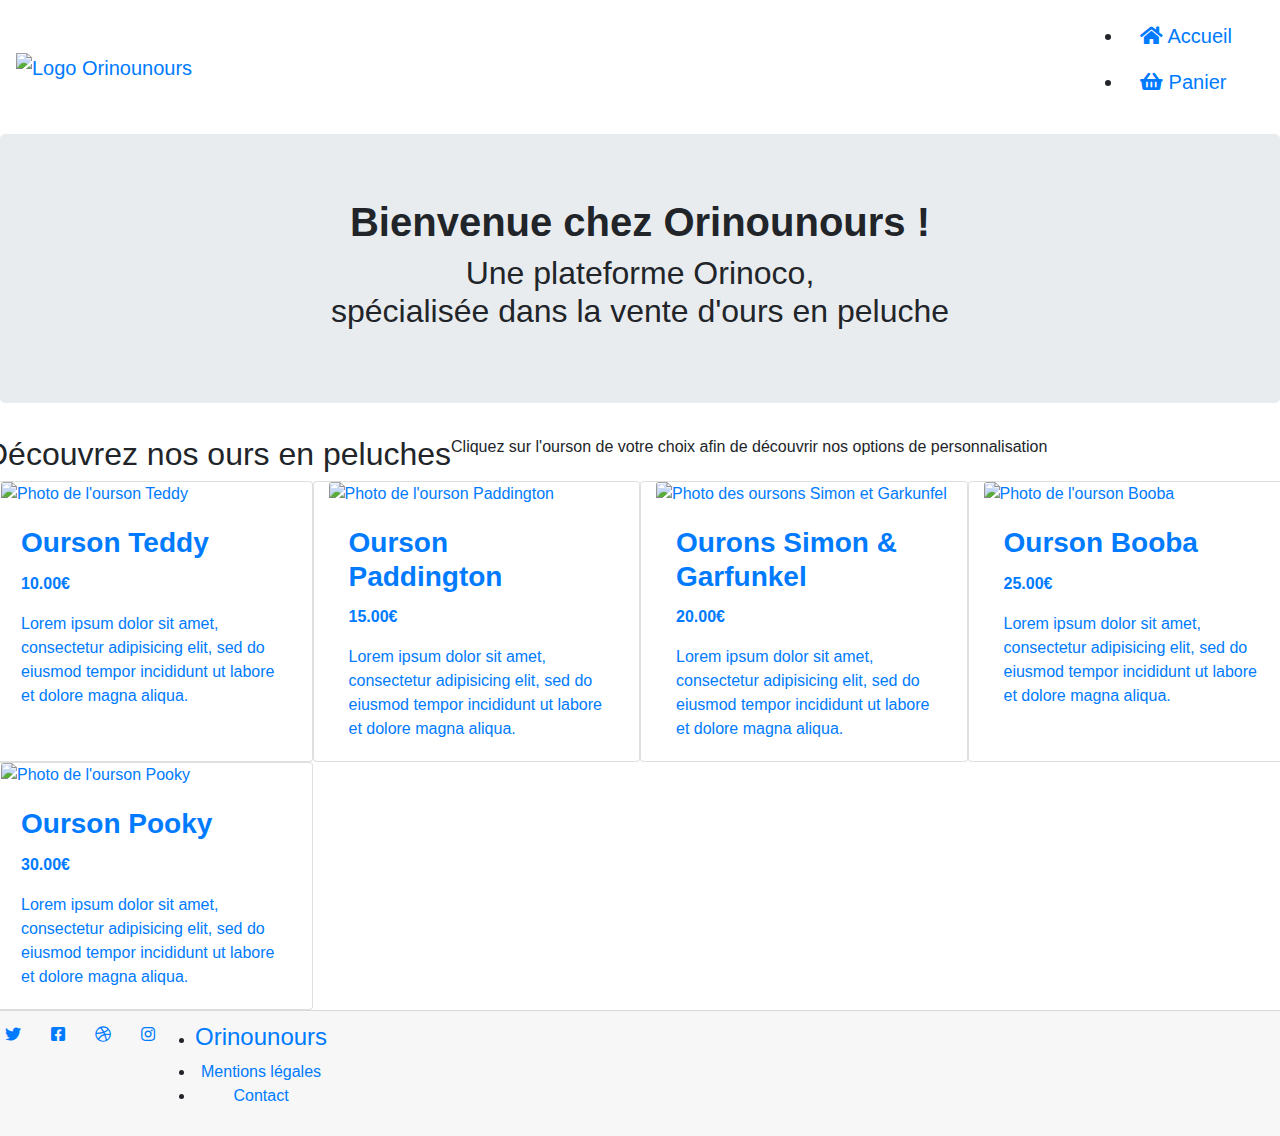
==== index.html @ 257232a9 "index" ====
<!doctype html> 
<html lang="fr">

<head>

	<title>Orinounours</title> 

	<meta charset="utf-8">
    <meta name="description" content="Orinounous, une plateforme Orinoco, spécialiste de la vente en ligne d'ours en peluche">
    <meta name="viewport" content="width=device-width, initial-scale=1.0, viewport-fit=cover">
	<meta name="robots" content="index, follow">

    <link rel="stylesheet" type="text/css" href="style.css">  
    <link rel="shortcut icon" type="image/ico" href="favicon.ico">    
	<link rel="canonical" href="https://marysau.github.io/MaryleneSaurat_5_16022021/"/>
    <link rel="stylesheet" href="https://stackpath.bootstrapcdn.com/bootstrap/4.4.1/css/bootstrap.min.css" integrity="sha384-Vkoo8x4CGsO3+Hhxv8T/Q5PaXtkKtu6ug5TOeNV6gBiFeWPGFN9MuhOf23Q9Ifjh" crossorigin="anonymous">
    <link rel="stylesheet" href="https://cdnjs.cloudflare.com/ajax/libs/font-awesome/5.13.1/css/all.min.css"/>

</head>

<body>

    <header div="container-fluid">
        <nav class="navbar">
            <a class="navbar-brand" href="index.html">
                <img src="img/header-orinounours.jpg" alt="Logo Orinounours">
            </a>
            <ul class="navbar-brand">
                <li class="nav-item">
                    <a class="nav-link" href="index.html" title="Lien vers l'accueil"><i class="fas fa-home"></i></i> Accueil</a>
                </li>
                <li class="nav-item">
                    <a class="nav-link" href="panier.html" title="Lien vers le panier"><i class="fas fa-shopping-basket"></i></i> Panier</a>
                </li>
            </ul>
            </nav>
    </header>

    <main>

        <section class="jumbotron">
            <h1 class="text-center">
                <strong>Bienvenue chez Orinounours !</strong>
            </h1>
            <h2 class="text-center">
                Une plateforme Orinoco,
                <br>spécialisée dans la vente d'ours en peluche
            </h2>
        </section>

        <section class="row text-center description">
            <h2>Découvrez nos ours en peluches</h2>
            <p>Cliquez sur l'ourson de votre choix afin de découvrir nos options de personnalisation</p>
        </section>

        <section class="row products">
            <a href="produit.html" class="card col-sm-12 col-md-5 col-lg-3">
                <img class="card-img-top img-fluid" src="img/ourson-teddy2.jpg" alt="Photo de l'ourson Teddy">
                <div class="card-body">
                    <h3 class="card-title font-weight-bold">Ourson Teddy</h3>
                    <p class="card-text font-weight-bold">10.00€</p>
                    <p class="card-text">Lorem ipsum dolor sit amet, consectetur adipisicing elit, sed do eiusmod tempor incididunt ut labore et dolore magna aliqua.</p>
                </div>
            </a>
            <a href="produit.html" class="card col-sm-12 col-md-5 col-lg-3">
                <img class="card-img-top img-fluid" src="img/ourson-paddington2.jpg" alt="Photo de l'ourson Paddington">
                <div class="card-body">
                    <h3 class="card-title font-weight-bold">Ourson Paddington</h3>
                    <p class="card-text font-weight-bold">15.00€</p>
                    <p class="card-text">Lorem ipsum dolor sit amet, consectetur adipisicing elit, sed do eiusmod tempor incididunt ut labore et dolore magna aliqua.</p>
                </div>
            </a>
            <a href="produit.html" class="card col-sm-12 col-md-5 col-lg-3">
                <img class="card-img-top img-fluid" src="img/oursons-simon-garfunkel2.jpg" alt="Photo des oursons Simon et Garkunfel">
                <div class="card-body">
                    <h3 class="card-title font-weight-bold">Ourons Simon & Garfunkel</h3>
                    <p class="card-text font-weight-bold">20.00€</p>
                    <p class="card-text">Lorem ipsum dolor sit amet, consectetur adipisicing elit, sed do eiusmod tempor incididunt ut labore et dolore magna aliqua.</p>
                </div>
            </a>
            <a href="produit.html" class="card col-sm-12 col-md-5 col-lg-3">
                <img class="card-img-top img-fluid" src="img/ourson-booba2.jpg" alt="Photo de l'ourson Booba">
                <div class="card-body">
                    <h3 class="card-title font-weight-bold">Ourson Booba</h3>
                    <p class="card-text font-weight-bold">25.00€</p>
                    <p class="card-text">Lorem ipsum dolor sit amet, consectetur adipisicing elit, sed do eiusmod tempor incididunt ut labore et dolore magna aliqua.</p>
                </div>
            </a>
            <a href="produit.html" class="card col-sm-12 col-md-5 col-lg-3">
                <img class="card-img-top img-fluid" src="img/ourson-pooky2.jpg" alt="Photo de l'ourson Pooky">
                <div class="card-body">
                    <h3 class="card-title font-weight-bold">Ourson Pooky</h3>
                    <p class="card-text font-weight-bold">30.00€</p>
                    <p class="card-text">Lorem ipsum dolor sit amet, consectetur adipisicing elit, sed do eiusmod tempor incididunt ut labore et dolore magna aliqua.</p>
                </div>
            </a>
        </section>

    </main>

    <footer class="card-footer row text-center">
        <div class="row social text-center">
            <div class="col-3 text-center">
                <a class="social" href="https://www.twitter.com" title="Twitter"><i class="fab fa-twitter"></i></a>
            </div>
            <div class="col-3 text-center">
                <a class="social" href="https://www.facebook.com" title="Facebook"><i class="fab fa-facebook-square"></i></a>
            </div>
            <div class="col-3 text-center">
                <a class="social" href="https://www.dribbble.com" title="Dribble"><i class="fab fa-dribbble"></i></a>
            </div>
            <div class="col-3 text-center">
                <a class="social" href="https://www.instagram.com" title="Instagram"><i class="fab fa-instagram"></i></a>
            </div>
        </div>
        <ul>
            <li><h4><a href="index.html" title="Lien vers l'accueil">Orinounours</a></h4></li>
            <li><a href="#" title="Lien vers les mentions légales">Mentions légales</a></li>
            <li><a href="mailto:contact@orinounours.com" title="Lien de contact">Contact</a></li>
        </ul>
    </footer>

    <script src="https://code.jquery.com/jquery-3.4.1.slim.min.js" integrity="sha384-J6qa4849blE2+poT4WnyKhv5vZF5SrPo0iEjwBvKU7imGFAV0wwj1yYfoRSJoZ+n" crossorigin="anonymous"></script>
    <script src="https://cdn.jsdelivr.net/npm/popper.js@1.16.0/dist/umd/popper.min.js" integrity="sha384-Q6E9RHvbIyZFJoft+2mJbHaEWldlvI9IOYy5n3zV9zzTtmI3UksdQRVvoxMfooAo" crossorigin="anonymous"></script>
    <script src="https://stackpath.bootstrapcdn.com/bootstrap/4.4.1/js/bootstrap.min.js" integrity="sha384-wfSDF2E50Y2D1uUdj0O3uMBJnjuUD4Ih7YwaYd1iqfktj0Uod8GCExl3Og8ifwB6" crossorigin="anonymous"></script>

</body>

</html>
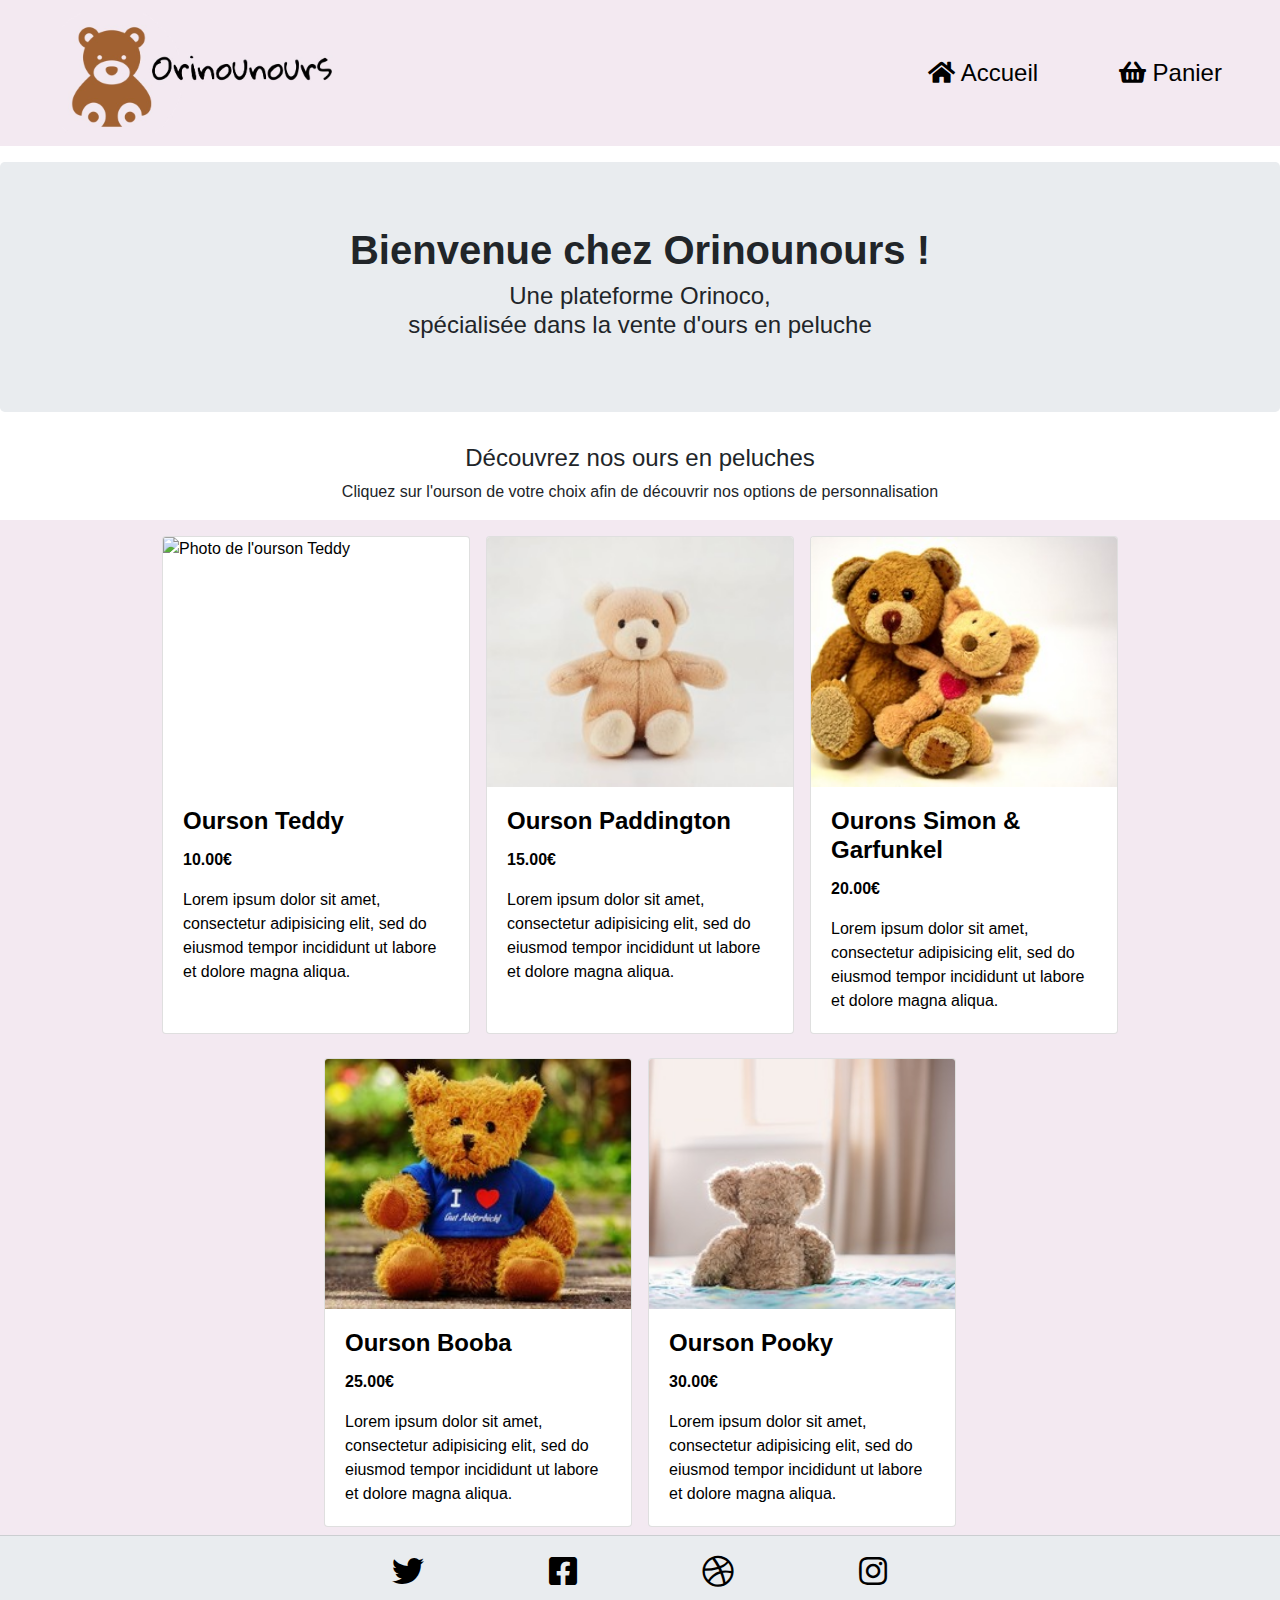
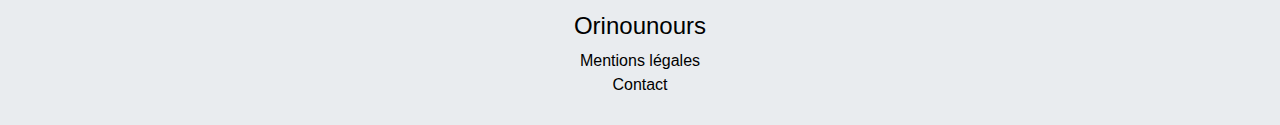
==== commit 3d3cbefa: "fron-end" ====
--- a/index.html
+++ b/index.html
@@ -55,7 +55,7 @@
 
         <section class="row products">
             <a href="produit.html" class="card col-sm-12 col-md-5 col-lg-3">
-                <img class="card-img-top img-fluid" src="img/ourson-teddy2.jpg" alt="Photo de l'ourson Teddy">
+                <img class="card-img-top img-fluid" src=img/ourson-teddy2.jpg" alt="Photo de l'ourson Teddy">
                 <div class="card-body">
                     <h3 class="card-title font-weight-bold">Ourson Teddy</h3>
                     <p class="card-text font-weight-bold">10.00€</p>
--- a/style.css
+++ b/style.css
@@ -0,0 +1,205 @@
+/*POLICES*/
+@font-face {
+  font-family: "Roboto-Regular";
+  src: url("police/Roboto-Regular.eot") format("eot"), url("police/Roboto-Regular.woff") format("woff"), url("police/Roboto-Regular.ttf") format("truetype"), url("police/Roboto-Regular.svg") format("svg");
+}
+/*VARIABLES*/
+/*GENERAL*/
+header li, footer li {
+  list-style: none;
+  text-align: center;
+}
+
+h2, h3 {
+  font-size: 1.5rem !important;
+  min-width: 100%;
+}
+
+.margin {
+  margin-top: 1rem;
+  margin-bottom: 1rem;
+}
+
+/*HEADER*/
+header {
+  margin: 0;
+  padding: 0;
+  background-color: #f3e9f1 !important;
+}
+
+.navbar {
+  width: 100%;
+  margin-bottom: 1rem;
+}
+
+.navbar-brand {
+  width: 100%;
+  margin: 0 !important;
+  padding-left: 0 !important;
+  display: flex !important;
+  font-size: 1.5rem !important;
+  justify-content: center;
+}
+
+.navbar-brand img {
+  max-height: 120px;
+}
+
+.nav-item {
+  width: 50%;
+  display: flex;
+  justify-content: space-around;
+}
+
+.nav-link {
+  color: black;
+}
+
+/*MAIN*/
+.row {
+  margin-right: 0 !important;
+  margin-left: 0 !important;
+}
+
+.card {
+  margin-top: 1rem;
+  margin-bottom: 0.5rem;
+  margin-right: 0.5rem;
+  margin-left: 0.5rem;
+}
+
+.description {
+  display: flex;
+  flex-direction: column;
+  padding-left: 1.5rem;
+  padding-right: 1.5rem;
+}
+
+.products {
+  display: flex;
+  flex-direction: wrap;
+  justify-content: center;
+  padding-left: 1.5rem;
+  padding-right: 1.5rem;
+  background-color: #f3e9f1 !important;
+}
+
+.products a {
+  text-decoration: none !important;
+  color: black;
+}
+
+.col-sm-12, .col-md-5, .col-lg-3 {
+  padding-left: 0 !important;
+  padding-right: 0 !important;
+}
+
+.card img {
+  height: 250px;
+  object-fit: cover;
+}
+
+.panier {
+  background-color: #f3e9f1;
+  padding-left: 1.5rem;
+  padding-right: 1.5rem;
+  margin-top: 1rem;
+  margin-bottom: 1rem;
+  padding-top: 1rem;
+  padding-bottom: 1rem;
+}
+
+.panier-card {
+  margin-left: auto !important;
+  margin-right: auto !important;
+}
+
+table {
+  width: 100%;
+  border-collapse: collapse;
+}
+
+th, td {
+  padding: 0.5rem;
+}
+
+.bg-second {
+  background-color: #e9ecef;
+}
+
+.form-group {
+  margin: 1rem;
+}
+
+/*FOOTER*/
+footer {
+  display: flex;
+  flex-direction: column;
+  justify-content: center;
+  background-color: #e9ecef !important;
+}
+
+footer ul {
+  margin: 1rem;
+  padding-left: 0 !important;
+}
+
+footer a {
+  color: black;
+}
+
+.social {
+  width: 50%;
+  margin-left: auto !important;
+  margin-right: auto !important;
+}
+
+.social a {
+  font-size: 2rem;
+}
+
+/*MEDIA QUERIES*/
+@media screen and (min-width: 768px) {
+  .navbar-brand {
+    width: 50%;
+    margin: 0 !important;
+  }
+
+  .product-alone {
+    display: flex;
+    flex-direction: row !important;
+  }
+
+  form {
+    display: flex;
+    flex-wrap: wrap;
+    justify-content: space-evenly;
+  }
+
+  .form-group {
+    width: 25%;
+  }
+}
+@media screen and (min-width: 1024px) {
+  .navbar-brand {
+    width: 30%;
+    margin: 0 !important;
+  }
+
+  .product-alone {
+    display: flex;
+    flex-direction: row !important;
+  }
+
+  form {
+    display: flex;
+    flex-wrap: wrap;
+    justify-content: space-evenly;
+  }
+
+  .form-group {
+    width: 25%;
+  }
+}
+
+/*# sourceMappingURL=style.css.map */
